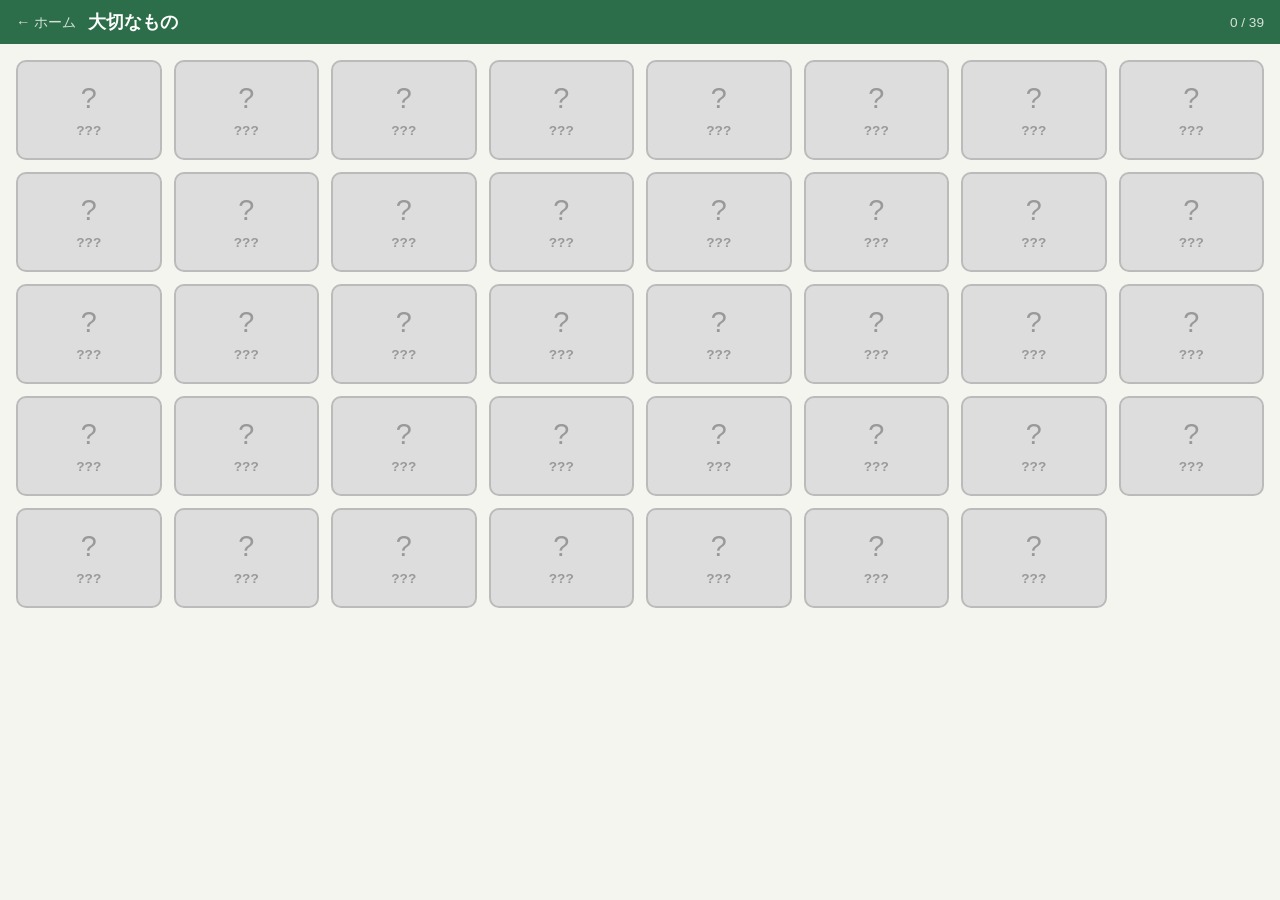
==== collection.html @ ca311c27 "探索機能・カード収集・大切なものページ実装" ====
<!DOCTYPE html>
<html lang="ja">
<head>
  <meta charset="UTF-8">
  <meta name="viewport" content="width=device-width, initial-scale=1.0">
  <title>大切なもの - インフラツーリズム for dobox</title>
  <link rel="stylesheet" href="css/style.css">
</head>
<body class="collection">
  <header>
    <a href="index.html" class="back-btn">← ホーム</a>
    <h1>大切なもの</h1>
    <span id="collect-count" class="collect-count"></span>
  </header>
  <main id="card-grid" class="card-grid"></main>
  <script src="js/collection.js"></script>
</body>
</html>
---- css/style.css ----
* {
  margin: 0;
  padding: 0;
  box-sizing: border-box;
}

body {
  font-family: sans-serif;
  display: flex;
  flex-direction: column;
  height: 100vh;
}

header {
  background: #2c6e49;
  color: white;
  padding: 10px 16px;
  flex-shrink: 0;
}

header h1 {
  font-size: 1.1rem;
}

header p {
  font-size: 0.8rem;
  opacity: 0.8;
  margin-top: 2px;
}

#map {
  flex: 1;
}

/* 探索ボタン（FAB） */
#explore-btn {
  position: fixed;
  bottom: 24px;
  right: 24px;
  z-index: 1000;
  background: #2c6e49;
  color: white;
  border: none;
  border-radius: 50px;
  padding: 14px 24px;
  font-size: 1rem;
  font-weight: bold;
  cursor: pointer;
  box-shadow: 0 4px 12px rgba(0,0,0,0.3);
}

.explore-msg {
  position: fixed;
  bottom: 80px;
  right: 24px;
  z-index: 1000;
  background: rgba(0,0,0,0.75);
  color: white;
  padding: 10px 16px;
  border-radius: 8px;
  font-size: 0.85rem;
  max-width: 280px;
}

.explore-msg.hidden {
  display: none;
}

/* 収集物ページ */
body.collection {
  background: #f5f5f0;
  flex-direction: column;
}

body.collection header {
  display: flex;
  align-items: center;
  gap: 12px;
}

.back-btn {
  color: white;
  text-decoration: none;
  font-size: 0.9rem;
  opacity: 0.8;
}

.collect-count {
  margin-left: auto;
  font-size: 0.85rem;
  opacity: 0.8;
}

.card-grid {
  display: grid;
  grid-template-columns: repeat(auto-fill, minmax(140px, 1fr));
  gap: 12px;
  padding: 16px;
}

.card {
  border-radius: 10px;
  padding: 16px 12px;
  text-align: center;
  min-height: 100px;
  display: flex;
  flex-direction: column;
  justify-content: center;
  gap: 8px;
}

.card.collected {
  background: white;
  border: 2px solid #2c6e49;
  box-shadow: 0 2px 6px rgba(0,0,0,0.08);
}

.card.locked {
  background: #ddd;
  border: 2px solid #bbb;
}

.card-category {
  font-size: 0.7rem;
  color: #2c6e49;
  font-weight: bold;
}

.card-name {
  font-size: 0.85rem;
  font-weight: bold;
  color: #333;
}

.card-img {
  width: 100%;
  height: 80px;
  object-fit: cover;
  border-radius: 6px;
  margin-bottom: 4px;
}

.card-meta {
  font-size: 0.7rem;
  color: #666;
}

.card-lock {
  font-size: 1.8rem;
  color: #999;
}

.locked-text {
  color: #999;
}

.btn-secondary {
  display: inline-block;
  background: rgba(255,255,255,0.15);
  color: white;
  font-size: 1rem;
  padding: 14px 40px;
  border-radius: 32px;
  text-decoration: none;
  border: 2px solid rgba(255,255,255,0.5);
}

/* ホーム画面 */
body.home {
  justify-content: center;
  align-items: center;
  background: #2c6e49;
  color: white;
}

.home-container {
  text-align: center;
  padding: 24px;
}

.home-title {
  font-size: 2rem;
  line-height: 1.4;
  margin-bottom: 8px;
}

.home-subtitle {
  font-size: 1rem;
  opacity: 0.7;
  margin-bottom: 48px;
}

.home-buttons {
  display: flex;
  flex-direction: column;
  gap: 12px;
  align-items: center;
}

.news-banner {
  background: rgba(255, 255, 255, 0.15);
  border: 1px solid rgba(255, 255, 255, 0.3);
  border-radius: 8px;
  padding: 10px 16px;
  margin-bottom: 32px;
  font-size: 0.85rem;
  text-align: left;
  line-height: 1.5;
}

.news-banner.hidden {
  display: none;
}

.news-label {
  display: inline-block;
  background: white;
  color: #2c6e49;
  font-size: 0.7rem;
  font-weight: bold;
  padding: 2px 8px;
  border-radius: 4px;
  margin-right: 8px;
  vertical-align: middle;
}

.btn-primary {
  display: inline-block;
  background: white;
  color: #2c6e49;
  font-size: 1rem;
  font-weight: bold;
  padding: 14px 40px;
  border-radius: 32px;
  text-decoration: none;
}
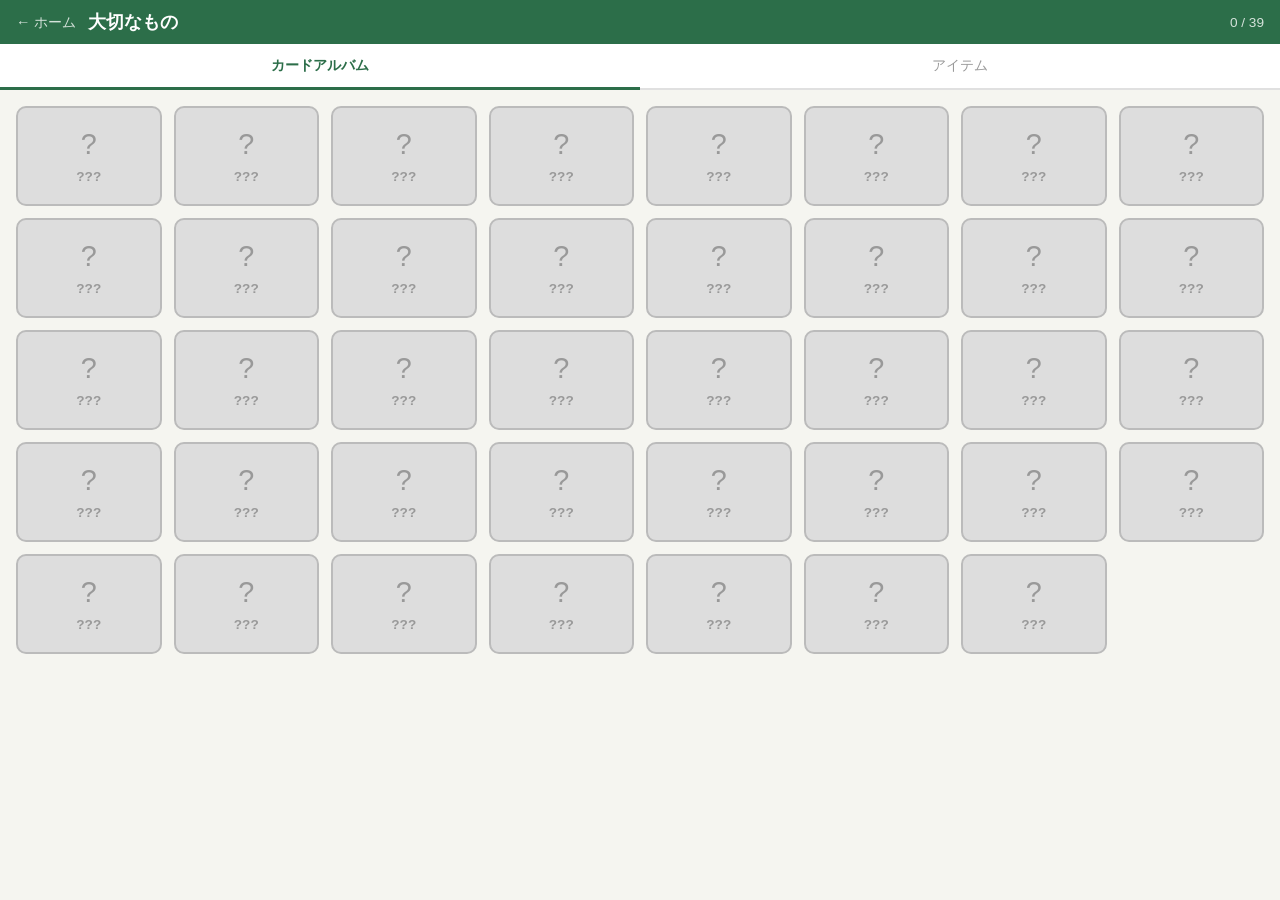
==== commit 7d043986: "アイテムドロップ・市判定・大切なもの タブ分け実装" ====
--- a/collection.html
+++ b/collection.html
@@ -12,6 +12,10 @@
     <h1>大切なもの</h1>
     <span id="collect-count" class="collect-count"></span>
   </header>
+  <div class="tab-bar">
+    <button class="tab-btn active" data-tab="cards">カードアルバム</button>
+    <button class="tab-btn" data-tab="items">アイテム</button>
+  </div>
   <main id="card-grid" class="card-grid"></main>
   <script src="js/collection.js"></script>
 </body>
--- a/css/style.css
+++ b/css/style.css
@@ -91,6 +91,36 @@
   opacity: 0.8;
 }
 
+.tab-bar {
+  display: flex;
+  background: white;
+  border-bottom: 2px solid #e0e0e0;
+  flex-shrink: 0;
+}
+
+.tab-btn {
+  flex: 1;
+  padding: 12px;
+  border: none;
+  background: none;
+  font-size: 0.9rem;
+  cursor: pointer;
+  color: #999;
+  border-bottom: 3px solid transparent;
+  margin-bottom: -2px;
+}
+
+.tab-btn.active {
+  color: #2c6e49;
+  border-bottom-color: #2c6e49;
+  font-weight: bold;
+}
+
+.item-icon {
+  font-size: 2rem;
+  margin-bottom: 4px;
+}
+
 .card-grid {
   display: grid;
   grid-template-columns: repeat(auto-fill, minmax(140px, 1fr));
